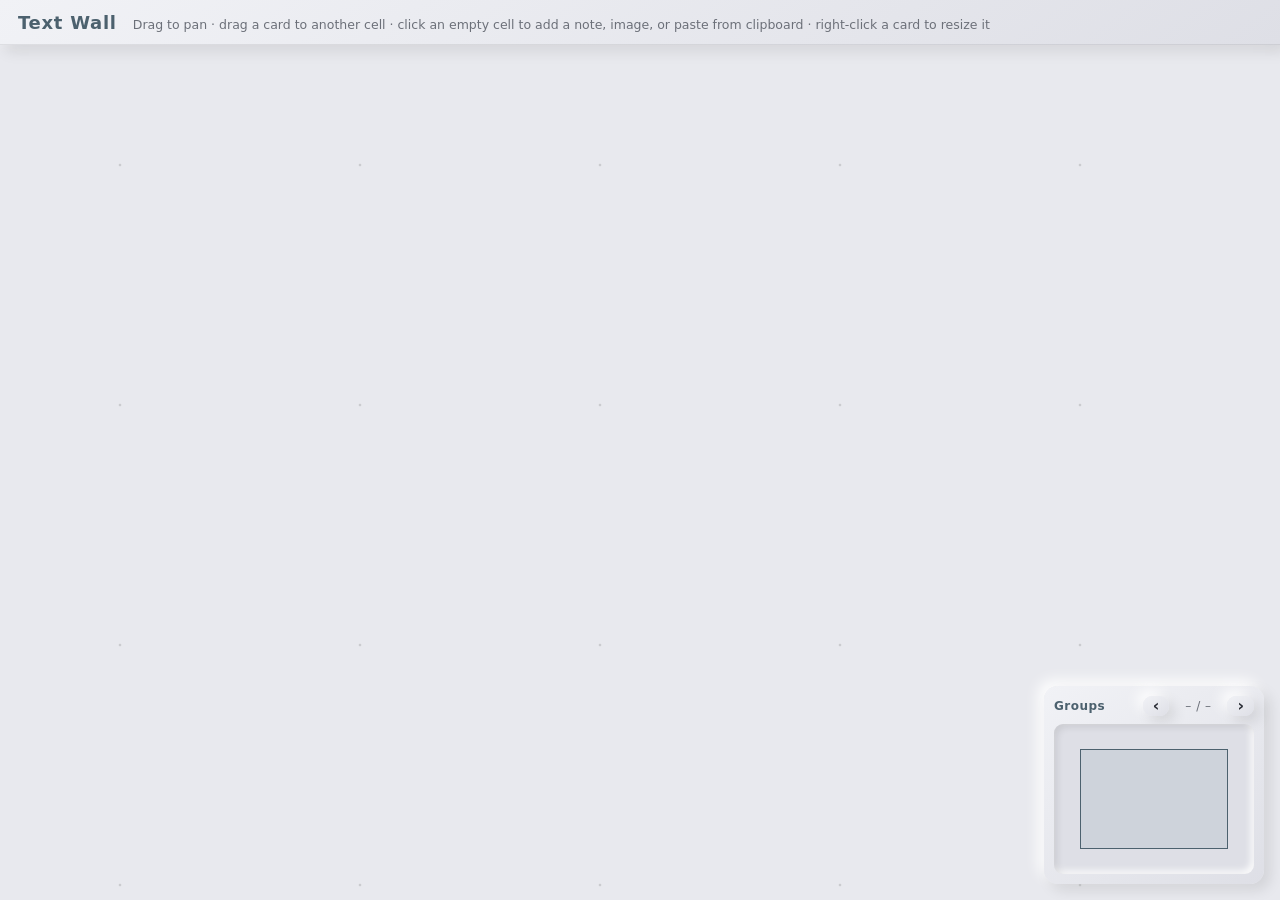
==== index.html @ d8eabdeb "Update README and hint text to clarify clipboard paste functionality; add architecture and product d" ====
<!DOCTYPE html>
<html lang="en">
<head>
  <meta charset="UTF-8" />
  <meta name="viewport" content="width=device-width, initial-scale=1.0" />
  <title>Text Wall</title>
  <link rel="stylesheet" href="css/base.css" />
  <link rel="stylesheet" href="css/grid.css" />
  <link rel="stylesheet" href="css/modal.css" />
  <link rel="stylesheet" href="css/nav.css" />
</head>
<body>
  <header class="topbar">
    <span class="brand">Text&nbsp;Wall</span>
    <span class="hint">Drag to pan &middot; drag a card to another cell &middot; click an empty cell to add a note, image, or paste from clipboard &middot; right-click a card to resize it</span>
  </header>

  <main class="viewport" id="viewport">
    <div class="world" id="world"></div>
    <div class="cell-add" id="cellAdd" hidden>
      <button type="button" data-type="note">+ Note</button>
      <button type="button" data-type="image">+ Image</button>
      <button type="button" data-type="paste">Paste</button>
    </div>
  </main>

  <script type="module" src="js/app.js"></script>
</body>
</html>
---- css/base.css ----
:root {
  /* --- single neutral base, one accent hue expressed via color-mix --- */
  --base: #e8e9ee;
  --base-2: #f1f2f6;
  --base-3: #dedfe6;
  --ink: #2b2e36;
  --ink-soft: #6c7079;
  --hairline: rgba(0, 0, 0, 0.08);
  --dot: rgba(0, 0, 0, 0.13);

  --accent: #5e7c8c;
  --accent-strong: color-mix(in srgb, var(--accent) 65%, var(--ink));
  --accent-soft: color-mix(in srgb, var(--accent) 16%, var(--base));
  --accent-faint: color-mix(in srgb, var(--accent) 8%, var(--base));

  --danger: color-mix(in srgb, #8c5e5e 70%, var(--ink));

  /* paired soft neuromorphic shadows */
  --shadow-light: rgba(255, 255, 255, 0.92);
  --shadow-dark: rgba(0, 0, 0, 0.10);
  --shadow-raised: 6px 6px 14px var(--shadow-dark), -6px -6px 14px var(--shadow-light);
  --shadow-raised-lg: 10px 10px 22px var(--shadow-dark), -10px -10px 22px var(--shadow-light);
  --shadow-inset: inset 3px 3px 7px var(--shadow-dark), inset -3px -3px 7px var(--shadow-light);

  --radius: 14px;
  --radius-sm: 9px;
  --cell: 240px;
}

* { box-sizing: border-box; }

html, body {
  margin: 0;
  height: 100%;
}

body {
  font-family: system-ui, -apple-system, "Segoe UI", Roboto, sans-serif;
  color: var(--ink);
  background: var(--base);
  display: flex;
  flex-direction: column;
  height: 100vh;
  overflow: hidden;
}

/* --- top bar --- */
.topbar {
  flex: 0 0 auto;
  display: flex;
  align-items: baseline;
  gap: 16px;
  padding: 12px 18px;
  background: linear-gradient(145deg, var(--base-2), var(--base-3));
  box-shadow: var(--shadow-raised), inset 0 -1px 0 var(--hairline);
  z-index: 20;
}

.brand {
  font-weight: 700;
  letter-spacing: 0.04em;
  font-size: 18px;
  color: var(--accent-strong);
}

.hint {
  font-size: 12.5px;
  color: var(--ink-soft);
}

/* --- viewport --- */
.viewport {
  position: relative;
  flex: 1 1 auto;
  overflow: hidden;
  cursor: grab;
  user-select: none;
  touch-action: none;
  background-color: var(--base);
  background-image: radial-gradient(var(--dot) 1.5px, transparent 1.6px);
  background-size: var(--cell) var(--cell);
  background-position: 0 0;
}

.viewport.grabbing { cursor: grabbing; }

.world {
  position: absolute;
  top: 0;
  left: 0;
  width: 0;
  height: 0;
  will-change: transform;
}

/* --- shared buttons --- */
button {
  font: inherit;
  cursor: pointer;
  border: none;
  border-radius: var(--radius-sm);
  padding: 8px 14px;
  color: var(--ink);
  background: linear-gradient(145deg, var(--base-2), var(--base-3));
  box-shadow: var(--shadow-raised);
  transition: box-shadow 0.15s ease, color 0.15s ease, transform 0.05s ease;
}
button:hover { box-shadow: var(--shadow-raised-lg), inset 0 0 0 1px var(--accent-soft); }
button:active { box-shadow: var(--shadow-inset); }
button:focus-visible { outline: 2px solid var(--accent); outline-offset: 2px; }

.btn-accent {
  color: var(--accent-strong);
  box-shadow: var(--shadow-raised), inset 0 0 0 1px var(--accent-soft);
}
.btn-ghost { background: transparent; box-shadow: none; }
.btn-ghost:hover { box-shadow: inset 0 0 0 1px var(--accent-soft); }
.btn-danger { color: var(--danger); }
.btn-danger:hover { box-shadow: var(--shadow-raised), inset 0 0 0 1px color-mix(in srgb, var(--danger) 25%, transparent); }

.spacer { flex: 1 1 auto; }
---- css/grid.css ----
/* --- cards layer (inside .world, moves with pan) --- */
.cards-layer {
  position: absolute;
  top: 0;
  left: 0;
  width: 0;
  height: 0;
}

.card {
  position: absolute;
  width: calc(var(--cell) - 16px);
  height: calc(var(--cell) - 16px);
  padding: 12px;
  border-radius: var(--radius);
  background: linear-gradient(145deg, var(--base-2), var(--base));
  box-shadow: var(--shadow-raised);
  display: flex;
  flex-direction: column;
  gap: 8px;
  cursor: pointer;
  overflow: hidden;
  touch-action: none;
  user-select: none;
  transition: box-shadow 0.15s ease, transform 0.05s ease;
}

.card:hover {
  box-shadow: var(--shadow-raised-lg), inset 0 0 0 1px var(--accent-soft);
}

.card:active { transform: scale(0.992); }

.card-body {
  flex: 1 1 auto;
  font-size: 13.5px;
  line-height: 1.45;
  color: var(--ink);
  white-space: pre-wrap;
  overflow: hidden;
  text-overflow: ellipsis;
  display: -webkit-box;
  -webkit-line-clamp: 9;
  -webkit-box-orient: vertical;
}

.card-body:empty::before {
  content: "(empty)";
  color: var(--ink-soft);
}

.card-thumb {
  flex: 1 1 auto;
  width: 100%;
  height: 100%;
  object-fit: cover;
  border-radius: var(--radius-sm);
  background: var(--base-3);
}

.card-meta {
  flex: 0 0 auto;
  font-size: 11px;
  color: var(--ink-soft);
  white-space: nowrap;
  overflow: hidden;
  text-overflow: ellipsis;
}

/* --- drag-to-move (snapped to whole cells) --- */
.card-dragging {
  z-index: 100;
  cursor: grabbing;
  transition: none;
  box-shadow: var(--shadow-raised-lg);
}
.card-dragging:active { transform: none; }

.card-invalid {
  box-shadow: var(--shadow-raised), inset 0 0 0 2px var(--danger);
}

/* --- resize handles (revealed on right-click) --- */
.card .rh { display: none; }

.card.card-resize .rh {
  display: block;
  position: absolute;
  background: var(--accent);
  box-shadow: var(--shadow-raised);
  opacity: 0.85;
  transition: opacity 0.12s ease, transform 0.12s ease;
  z-index: 5;
}

.card.card-resize:hover .rh { opacity: 1; }

.rh-r {
  right: 2px;
  top: 50%;
  transform: translateY(-50%);
  width: 8px;
  height: 42%;
  border-radius: 5px;
  cursor: ew-resize;
}

.rh-b {
  bottom: 2px;
  left: 50%;
  transform: translateX(-50%);
  height: 8px;
  width: 42%;
  border-radius: 5px;
  cursor: ns-resize;
}

.rh-c {
  right: 2px;
  bottom: 2px;
  width: 16px;
  height: 16px;
  border-radius: 5px;
  cursor: nwse-resize;
}

/* --- drag-to-move (snapped to whole cells) --- */
.card-dragging {
  z-index: 100;
  cursor: grabbing;
  transition: none;
  box-shadow: var(--shadow-raised-lg);
  opacity: 0.92;
}
.card-dragging:active { transform: none; }

.card-invalid {
  box-shadow: var(--shadow-raised), inset 0 0 0 2px var(--danger);
}

/* snap-target preview shown beneath the dragged card */
.card-ghost {
  position: absolute;
  border-radius: var(--radius);
  background: var(--accent-faint);
  box-shadow: inset 0 0 0 2px var(--accent);
  z-index: 40;
  pointer-events: none;
}
.card-ghost[hidden] { display: none; }

/* --- empty-cell create affordance --- */
.cell-add {
  position: absolute;
  z-index: 50;
  display: flex;
  gap: 6px;
  padding: 6px;
  border-radius: var(--radius-sm);
  background: linear-gradient(145deg, var(--base-2), var(--base-3));
  box-shadow: var(--shadow-raised);
}

.cell-add[hidden] { display: none; }

.cell-add button {
  padding: 6px 10px;
  font-size: 12.5px;
}
---- css/modal.css ----
/* --- modal overlay + dialogs --- */
.modal-overlay {
  position: fixed;
  inset: 0;
  z-index: 100;
  display: flex;
  align-items: center;
  justify-content: center;
  padding: 20px;
  background: rgba(22, 24, 30, 0.45);
  backdrop-filter: blur(2px);
}

.modal-overlay[hidden] { display: none; }

.modal {
  width: min(640px, 94vw);
  max-height: 90vh;
  display: flex;
  flex-direction: column;
  gap: 14px;
  padding: 18px 18px 16px;
  border-radius: var(--radius);
  background: linear-gradient(145deg, var(--base-2), var(--base));
  box-shadow: var(--shadow-raised-lg);
}

.modal-head {
  display: flex;
  align-items: center;
  justify-content: space-between;
}

.modal-title {
  font-weight: 700;
  font-size: 15px;
  color: var(--accent-strong);
}

.modal-close {
  padding: 4px 10px;
  font-size: 18px;
  line-height: 1;
}

.modal-foot {
  display: flex;
  align-items: center;
  gap: 8px;
}

/* --- editor --- */
.editor-info {
  margin: 0;
  font-size: 12.5px;
  color: var(--ink-soft);
}

.editor-area {
  flex: 1 1 auto;
  min-height: 260px;
  resize: vertical;
  padding: 12px;
  font: 14px/1.5 ui-monospace, "SF Mono", Menlo, Consolas, monospace;
  color: var(--ink);
  background: var(--base);
  border: none;
  border-radius: var(--radius-sm);
  box-shadow: var(--shadow-inset);
}
.editor-area:focus { outline: 1px solid var(--accent-soft); }

/* --- image viewer --- */
.viewer-body {
  flex: 1 1 auto;
  display: flex;
  align-items: center;
  justify-content: center;
  min-height: 220px;
  padding: 8px;
  border-radius: var(--radius-sm);
  background: var(--base);
  box-shadow: var(--shadow-inset);
  overflow: hidden;
}

.viewer-img {
  max-width: 100%;
  max-height: 60vh;
  border-radius: var(--radius-sm);
  display: block;
}
---- css/nav.css ----
/* --- camera navigation: prev/next group bar, minimap, lost pill --- */

/* shared "fly to" easing, applied only to programmatic pans */
.world.animating,
.viewport.animating {
  transition: transform 0.45s cubic-bezier(0.22, 0.61, 0.36, 1),
    background-position 0.45s cubic-bezier(0.22, 0.61, 0.36, 1);
}

/* --- unified navigation panel (bottom-right): group controls + minimap --- */
.nav-panel {
  position: fixed;
  right: 16px;
  bottom: 16px;
  z-index: 30;
  width: 220px;
  padding: 10px;
  border-radius: var(--radius);
  background: linear-gradient(145deg, var(--base-2), var(--base-3));
  box-shadow: var(--shadow-raised);
}

.nav-head {
  display: flex;
  align-items: center;
  justify-content: space-between;
  gap: 8px;
  margin-bottom: 8px;
  font-size: 12px;
  font-weight: 700;
  letter-spacing: 0.04em;
  color: var(--accent-strong);
}

.nav-title {
  white-space: nowrap;
  overflow: hidden;
  text-overflow: ellipsis;
  min-width: 0;
}

.nav-controls {
  display: flex;
  align-items: center;
  gap: 6px;
  flex: 0 0 auto;
}

.nav-panel button {
  padding: 2px 10px;
  font-size: 16px;
  line-height: 1;
}

.nav-count {
  min-width: 46px;
  text-align: center;
  font-size: 12px;
  font-weight: 400;
  color: var(--ink-soft);
  font-variant-numeric: tabular-nums;
}

.minimap-total {
  font-weight: 400;
  color: var(--ink-soft);
}

.minimap-canvas {
  position: relative;
  width: 100%;
  height: 150px;
  border-radius: var(--radius-sm);
  background: var(--base-3);
  box-shadow: var(--shadow-inset);
  overflow: hidden;
  cursor: pointer;
}

.mm-island {
  position: absolute;
  border-radius: 3px;
  background: var(--accent-soft);
  border: 1px solid var(--accent-faint);
  transition: background 0.15s ease;
}

.mm-island:hover {
  background: color-mix(in srgb, var(--accent) 35%, var(--base));
}

.mm-island.current {
  background: var(--accent);
  border-color: var(--accent-strong);
}

.mm-view {
  position: absolute;
  border: 1.5px solid var(--accent-strong);
  background: color-mix(in srgb, var(--accent) 12%, transparent);
  pointer-events: none;
}

/* --- lost pill (top-center) --- */
.lost-pill {
  position: fixed;
  top: 60px;
  left: 50%;
  transform: translateX(-50%);
  z-index: 40;
  padding: 8px 16px;
  font-size: 13px;
  font-weight: 600;
  color: var(--accent-strong);
  border-radius: 999px;
  background: linear-gradient(145deg, var(--base-2), var(--base-3));
  box-shadow: var(--shadow-raised), inset 0 0 0 1px var(--accent-soft);
}

.lost-pill[hidden] {
  display: none;
}
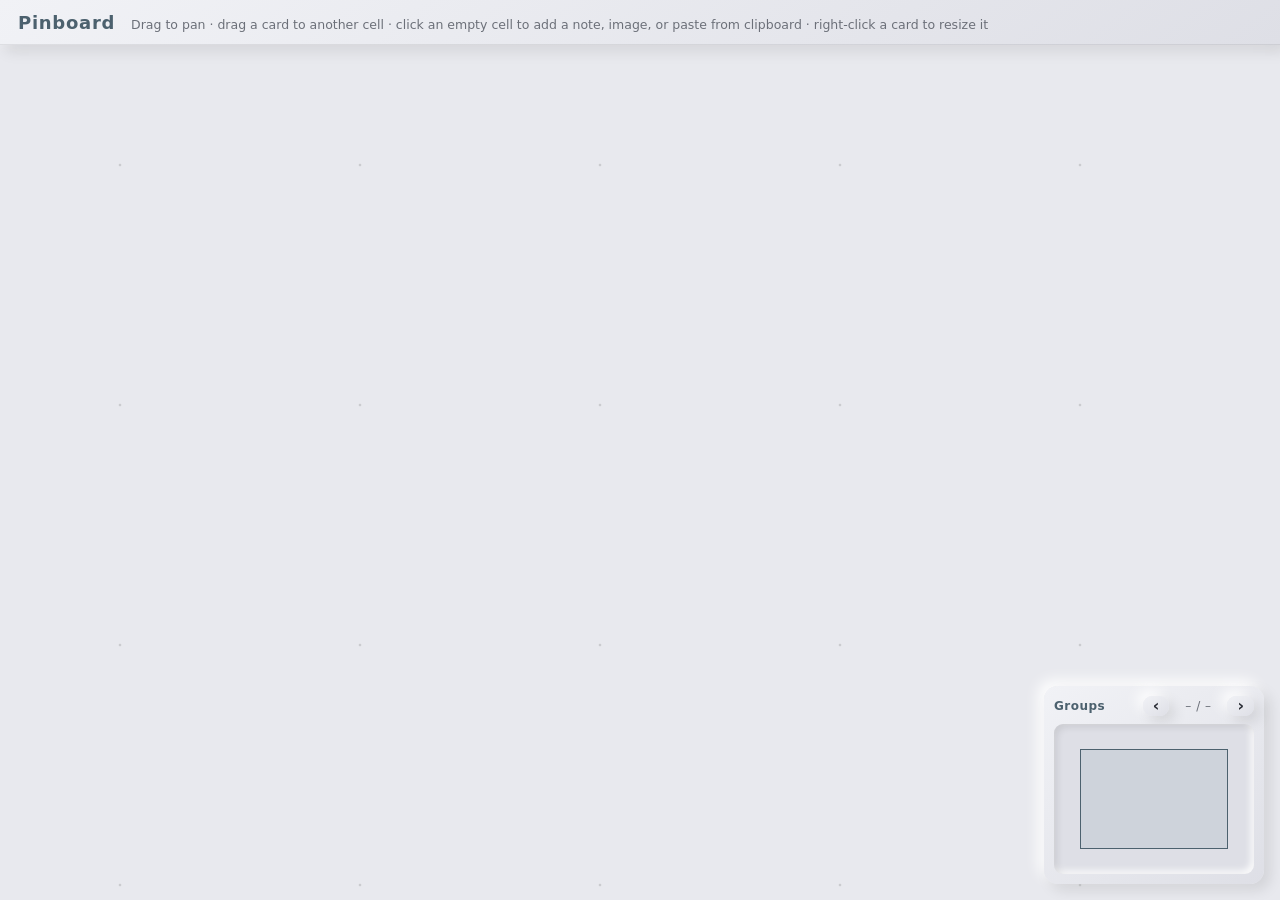
==== commit eb6df063: ".." ====
--- a/index.html
+++ b/index.html
@@ -3,7 +3,7 @@
 <head>
   <meta charset="UTF-8" />
   <meta name="viewport" content="width=device-width, initial-scale=1.0" />
-  <title>Text Wall</title>
+  <title>Pinboard</title>
   <link rel="stylesheet" href="css/base.css" />
   <link rel="stylesheet" href="css/grid.css" />
   <link rel="stylesheet" href="css/modal.css" />
@@ -11,7 +11,7 @@
 </head>
 <body>
   <header class="topbar">
-    <span class="brand">Text&nbsp;Wall</span>
+    <span class="brand">Pinboard</span>
     <span class="hint">Drag to pan &middot; drag a card to another cell &middot; click an empty cell to add a note, image, or paste from clipboard &middot; right-click a card to resize it</span>
   </header>
 
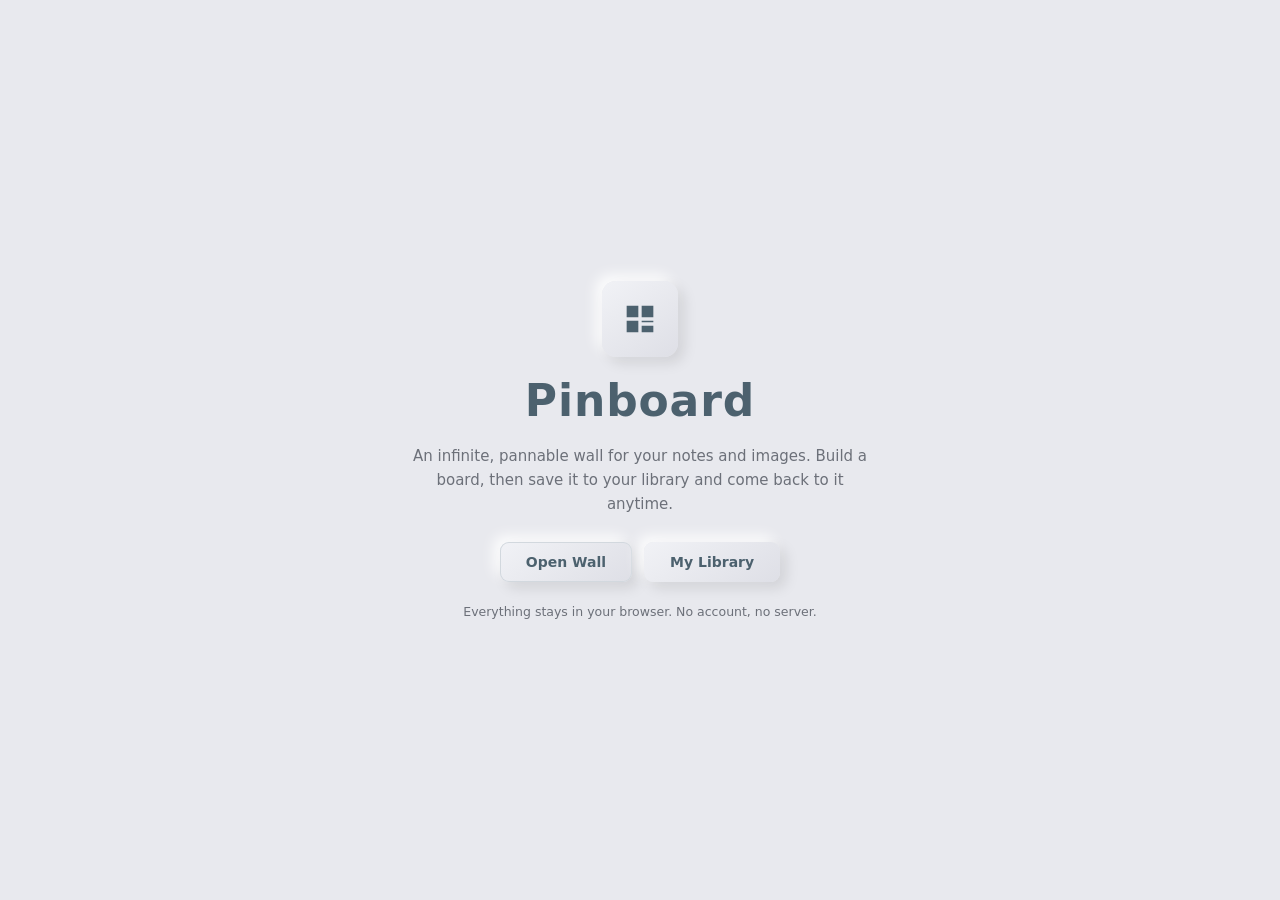
==== commit 79b9ecf9: "Implement board saving functionality and library management; add landing and library pages" ====
--- a/index.html
+++ b/index.html
@@ -5,25 +5,25 @@
   <meta name="viewport" content="width=device-width, initial-scale=1.0" />
   <title>Pinboard</title>
   <link rel="stylesheet" href="css/base.css" />
-  <link rel="stylesheet" href="css/grid.css" />
-  <link rel="stylesheet" href="css/modal.css" />
-  <link rel="stylesheet" href="css/nav.css" />
+  <link rel="stylesheet" href="css/site.css" />
 </head>
-<body>
-  <header class="topbar">
-    <span class="brand">Pinboard</span>
-    <span class="hint">Drag to pan &middot; drag a card to another cell &middot; click an empty cell to add a note, image, or paste from clipboard &middot; right-click a card to resize it</span>
-  </header>
-
-  <main class="viewport" id="viewport">
-    <div class="world" id="world"></div>
-    <div class="cell-add" id="cellAdd" hidden>
-      <button type="button" data-type="note">+ Note</button>
-      <button type="button" data-type="image">+ Image</button>
-      <button type="button" data-type="paste">Paste</button>
+<body class="page-landing">
+  <main class="hero">
+    <span class="hero-mark" aria-hidden="true">
+      <svg viewBox="0 0 24 24" width="40" height="40">
+        <path fill="currentColor" d="M4 4h7v7H4V4Zm9 0h7v7h-7V4ZM4 13h7v7H4v-7Zm9 3h7v4h-7v-4Zm0-3h7v1h-7v-1Z"/>
+      </svg>
+    </span>
+    <h1 class="hero-title">Pinboard</h1>
+    <p class="hero-sub">
+      An infinite, pannable wall for your notes and images. Build a board,
+      then save it to your library and come back to it anytime.
+    </p>
+    <div class="hero-actions">
+      <a class="btn-primary" href="app.html">Open Wall</a>
+      <a class="btn-secondary" href="library.html">My Library</a>
     </div>
+    <p class="hero-note">Everything stays in your browser. No account, no server.</p>
   </main>
-
-  <script type="module" src="js/app.js"></script>
 </body>
 </html>
--- a/css/base.css
+++ b/css/base.css
@@ -63,6 +63,74 @@
   color: var(--accent-strong);
 }
 
+/* --- board title + save-to-library (app topbar) --- */
+.board-tools {
+  display: flex;
+  align-items: center;
+  gap: 8px;
+}
+
+.board-title {
+  font: inherit;
+  font-size: 13px;
+  width: 160px;
+  max-width: 32vw;
+  padding: 7px 11px;
+  color: var(--ink);
+  background: var(--base);
+  border: none;
+  border-radius: var(--radius-sm);
+  box-shadow: var(--shadow-inset);
+}
+.board-title::placeholder { color: var(--ink-soft); }
+.board-title:focus { outline: 1px solid var(--accent-soft); }
+
+.icon-btn {
+  display: inline-flex;
+  align-items: center;
+  justify-content: center;
+  width: 38px;
+  height: 36px;
+  padding: 0;
+  color: var(--accent-strong);
+  box-shadow: var(--shadow-raised), inset 0 0 0 1px var(--accent-soft);
+}
+.icon-btn:hover { box-shadow: var(--shadow-raised-lg), inset 0 0 0 1px var(--accent); }
+.icon-btn:disabled { opacity: 0.6; cursor: default; }
+
+.topbar-link {
+  margin-left: auto;
+  font-size: 13px;
+  font-weight: 600;
+  text-decoration: none;
+  color: var(--accent-strong);
+  padding: 7px 14px;
+  border-radius: var(--radius-sm);
+  background: linear-gradient(145deg, var(--base-2), var(--base-3));
+  box-shadow: var(--shadow-raised);
+}
+.topbar-link:hover { box-shadow: var(--shadow-raised-lg), inset 0 0 0 1px var(--accent-soft); }
+
+/* --- toast --- */
+.toast {
+  position: fixed;
+  left: 50%;
+  bottom: 24px;
+  transform: translate(-50%, 12px);
+  z-index: 120;
+  padding: 10px 18px;
+  font-size: 13.5px;
+  font-weight: 600;
+  color: var(--accent-strong);
+  border-radius: 999px;
+  background: linear-gradient(145deg, var(--base-2), var(--base-3));
+  box-shadow: var(--shadow-raised-lg), inset 0 0 0 1px var(--accent-soft);
+  opacity: 0;
+  transition: opacity 0.22s ease, transform 0.22s ease;
+}
+.toast.show { opacity: 1; transform: translate(-50%, 0); }
+.toast[hidden] { display: none; }
+
 .hint {
   font-size: 12.5px;
   color: var(--ink-soft);
--- a/css/site.css
+++ b/css/site.css
@@ -0,0 +1,195 @@
+/* --- shared site pages (landing + library) --- */
+
+body.page-landing,
+body.page-library {
+  display: block;
+  overflow: auto;
+  height: auto;
+  min-height: 100vh;
+}
+
+/* --- landing / hero --- */
+.hero {
+  max-width: 640px;
+  margin: 0 auto;
+  min-height: 100vh;
+  display: flex;
+  flex-direction: column;
+  align-items: center;
+  justify-content: center;
+  text-align: center;
+  gap: 18px;
+  padding: 40px 24px;
+}
+
+.hero-mark {
+  display: inline-flex;
+  align-items: center;
+  justify-content: center;
+  width: 76px;
+  height: 76px;
+  border-radius: var(--radius);
+  color: var(--accent-strong);
+  background: linear-gradient(145deg, var(--base-2), var(--base-3));
+  box-shadow: var(--shadow-raised);
+}
+
+.hero-title {
+  margin: 0;
+  font-size: 44px;
+  letter-spacing: 0.02em;
+  color: var(--accent-strong);
+}
+
+.hero-sub {
+  margin: 0;
+  max-width: 460px;
+  font-size: 15px;
+  line-height: 1.6;
+  color: var(--ink-soft);
+}
+
+.hero-actions {
+  display: flex;
+  gap: 12px;
+  margin-top: 8px;
+  flex-wrap: wrap;
+  justify-content: center;
+}
+
+.btn-primary,
+.btn-secondary {
+  text-decoration: none;
+  font-size: 14px;
+  font-weight: 600;
+  padding: 12px 26px;
+  border-radius: var(--radius-sm);
+  color: var(--accent-strong);
+  background: linear-gradient(145deg, var(--base-2), var(--base-3));
+  box-shadow: var(--shadow-raised);
+  transition: box-shadow 0.15s ease, transform 0.05s ease;
+}
+.btn-primary {
+  box-shadow: var(--shadow-raised), inset 0 0 0 1px var(--accent-soft);
+}
+.btn-primary:hover,
+.btn-secondary:hover {
+  box-shadow: var(--shadow-raised-lg), inset 0 0 0 1px var(--accent);
+}
+.btn-primary:active,
+.btn-secondary:active {
+  box-shadow: var(--shadow-inset);
+}
+
+.hero-note {
+  margin: 4px 0 0;
+  font-size: 12.5px;
+  color: var(--ink-soft);
+}
+
+/* --- library page --- */
+.site-head {
+  display: flex;
+  align-items: center;
+  gap: 12px;
+  padding: 14px 20px;
+  background: linear-gradient(145deg, var(--base-2), var(--base-3));
+  box-shadow: var(--shadow-raised), inset 0 -1px 0 var(--hairline);
+  position: sticky;
+  top: 0;
+  z-index: 10;
+}
+
+.site-head-title {
+  font-size: 14px;
+  font-weight: 600;
+  color: var(--ink-soft);
+}
+
+.library {
+  max-width: 1100px;
+  margin: 0 auto;
+  padding: 28px 20px 60px;
+}
+
+.library-grid {
+  display: grid;
+  grid-template-columns: repeat(auto-fill, minmax(230px, 1fr));
+  gap: 20px;
+}
+
+.library-empty {
+  text-align: center;
+  color: var(--ink-soft);
+  font-size: 14px;
+  margin-top: 48px;
+}
+.library-empty[hidden] { display: none; }
+
+.board-card {
+  display: flex;
+  flex-direction: column;
+  border-radius: var(--radius);
+  background: linear-gradient(145deg, var(--base-2), var(--base));
+  box-shadow: var(--shadow-raised);
+  overflow: hidden;
+  transition: box-shadow 0.15s ease, transform 0.05s ease;
+}
+.board-card:hover {
+  box-shadow: var(--shadow-raised-lg), inset 0 0 0 1px var(--accent-soft);
+}
+
+.board-cover {
+  position: relative;
+  aspect-ratio: 4 / 3;
+  background: var(--base-3);
+  overflow: hidden;
+}
+.board-cover img {
+  width: 100%;
+  height: 100%;
+  object-fit: cover;
+  display: block;
+}
+.board-cover--empty {
+  display: flex;
+  align-items: center;
+  justify-content: center;
+  font-weight: 700;
+  letter-spacing: 0.08em;
+  color: var(--accent-soft);
+  box-shadow: var(--shadow-inset);
+}
+
+.board-body {
+  padding: 12px 14px 4px;
+}
+.board-name {
+  margin: 0;
+  font-size: 15px;
+  font-weight: 700;
+  color: var(--ink);
+  white-space: nowrap;
+  overflow: hidden;
+  text-overflow: ellipsis;
+}
+.board-meta {
+  margin: 4px 0 0;
+  font-size: 12px;
+  color: var(--ink-soft);
+}
+
+.board-actions {
+  display: flex;
+  gap: 8px;
+  padding: 10px 14px 14px;
+  margin-top: auto;
+}
+.board-actions .btn-accent,
+.board-actions .btn-danger {
+  text-decoration: none;
+  text-align: center;
+  font-size: 13px;
+  padding: 8px 14px;
+}
+.board-open { flex: 1 1 auto; }
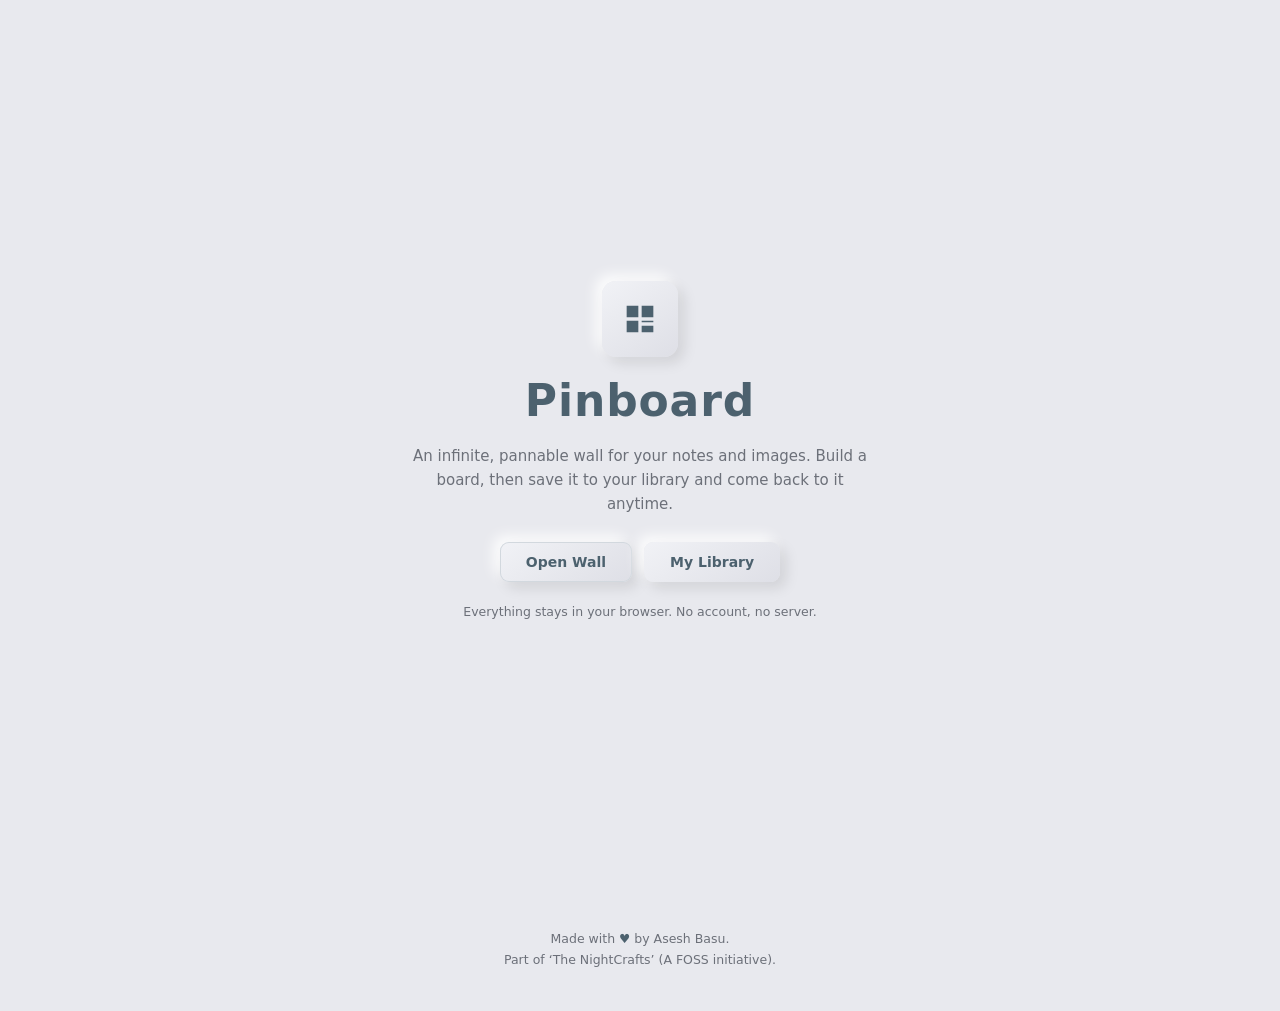
==== commit 2eb93d39: "Update navigation and footer elements; enhance minimap functionality" ====
--- a/index.html
+++ b/index.html
@@ -25,5 +25,10 @@
     </div>
     <p class="hero-note">Everything stays in your browser. No account, no server.</p>
   </main>
+
+  <footer class="site-footer">
+    <p>Made with <span class="heart" aria-label="love">♥</span> by Asesh Basu.</p>
+    <p>Part of &lsquo;The NightCrafts&rsquo; (A FOSS initiative).</p>
+  </footer>
 </body>
 </html>
--- a/css/site.css
+++ b/css/site.css
@@ -87,6 +87,21 @@
   color: var(--ink-soft);
 }
 
+/* --- global footer --- */
+.site-footer {
+  text-align: center;
+  padding: 28px 24px 40px;
+  font-size: 12.5px;
+  line-height: 1.7;
+  color: var(--ink-soft);
+}
+.site-footer p {
+  margin: 0;
+}
+.site-footer .heart {
+  color: var(--accent-strong);
+}
+
 /* --- library page --- */
 .site-head {
   display: flex;
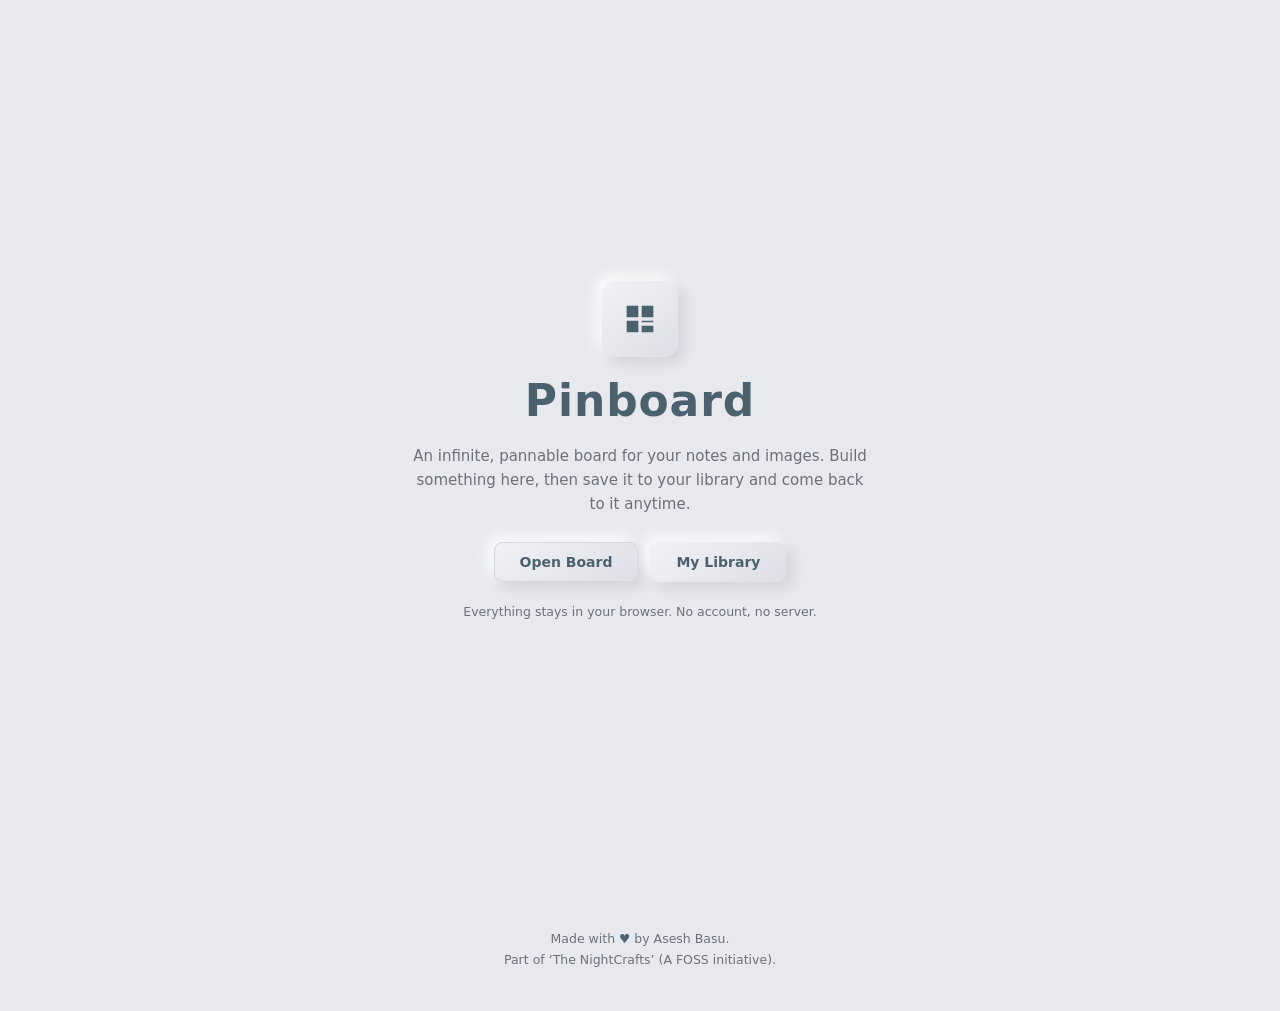
==== commit e88e1635: "Refactor terminology from "cards" to "pins" across the application; update related documentation and" ====
--- a/index.html
+++ b/index.html
@@ -16,11 +16,11 @@
     </span>
     <h1 class="hero-title">Pinboard</h1>
     <p class="hero-sub">
-      An infinite, pannable wall for your notes and images. Build a board,
+      An infinite, pannable board for your notes and images. Build something here,
       then save it to your library and come back to it anytime.
     </p>
     <div class="hero-actions">
-      <a class="btn-primary" href="app.html">Open Wall</a>
+      <a class="btn-primary" href="app.html">Open Board</a>
       <a class="btn-secondary" href="library.html">My Library</a>
     </div>
     <p class="hero-note">Everything stays in your browser. No account, no server.</p>
--- a/css/site.css
+++ b/css/site.css
@@ -121,6 +121,10 @@
   color: var(--ink-soft);
 }
 
+.site-head-spacer {
+  flex: 1 1 auto;
+}
+
 .library {
   max-width: 1100px;
   margin: 0 auto;
@@ -197,7 +201,7 @@
 .board-actions {
   display: flex;
   gap: 8px;
-  padding: 10px 14px 14px;
+  padding: 10px 14px 6px;
   margin-top: auto;
 }
 .board-actions .btn-accent,
@@ -208,3 +212,15 @@
   padding: 8px 14px;
 }
 .board-open { flex: 1 1 auto; }
+
+.board-actions-2 {
+  display: flex;
+  gap: 8px;
+  padding: 0 14px 14px;
+}
+.board-actions-2 .btn-ghost {
+  flex: 1 1 0;
+  text-align: center;
+  font-size: 12.5px;
+  padding: 7px 10px;
+}
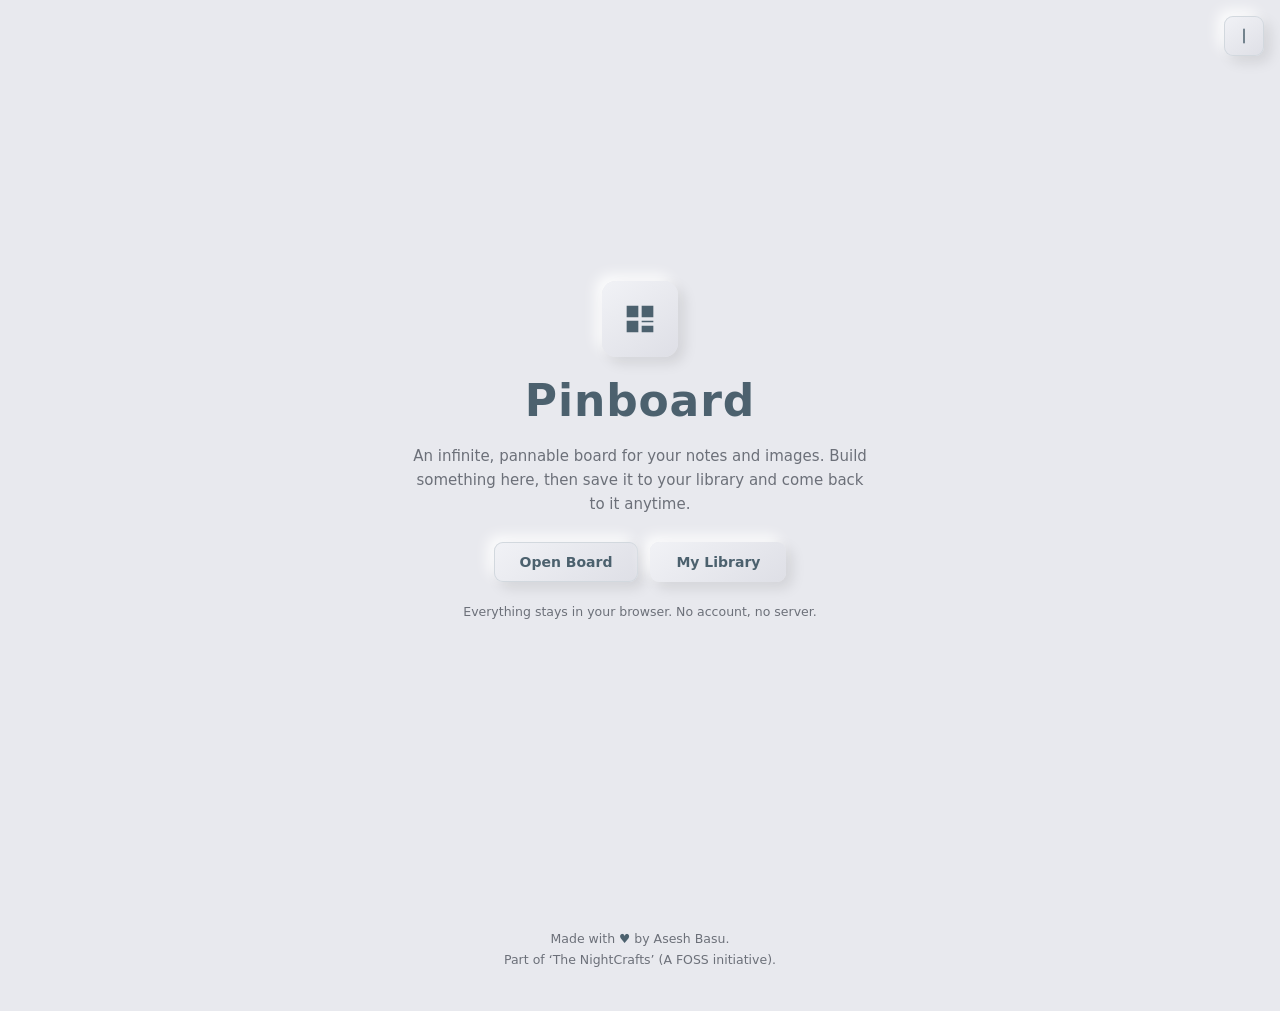
==== commit 7dea130f: "Implement theme toggle functionality with dark mode support; add storage quota management and relate" ====
--- a/index.html
+++ b/index.html
@@ -6,8 +6,19 @@
   <title>Pinboard</title>
   <link rel="stylesheet" href="css/base.css" />
   <link rel="stylesheet" href="css/site.css" />
+  <meta name="color-scheme" content="light dark" />
+  <script>
+    (function () {
+      try {
+        var s = localStorage.getItem("pinboard-theme") || "system";
+        var dark = s === "dark" || (s === "system" && window.matchMedia("(prefers-color-scheme: dark)").matches);
+        document.documentElement.dataset.theme = dark ? "dark" : "light";
+      } catch (e) {}
+    })();
+  </script>
 </head>
 <body class="page-landing">
+  <button type="button" id="themeToggle" class="icon-btn theme-toggle" aria-label="Toggle theme"></button>
   <main class="hero">
     <span class="hero-mark" aria-hidden="true">
       <svg viewBox="0 0 24 24" width="40" height="40">
@@ -30,5 +41,11 @@
     <p>Made with <span class="heart" aria-label="love">♥</span> by Asesh Basu.</p>
     <p>Part of &lsquo;The NightCrafts&rsquo; (A FOSS initiative).</p>
   </footer>
+
+  <script type="module">
+    import { initTheme, mountThemeToggle } from "./js/theme.js";
+    initTheme();
+    mountThemeToggle(document.getElementById("themeToggle"));
+  </script>
 </body>
 </html>
--- a/css/base.css
+++ b/css/base.css
@@ -25,6 +25,38 @@
   --radius: 14px;
   --radius-sm: 9px;
   --cell: 240px;
+}
+
+/* --- dark theme: same single-hue accent, dark neutral base, soft paired
+       shadows flipped (subtle top-left highlight, deep bottom-right shadow) --- */
+:root[data-theme="dark"] {
+  --base: #181a20;
+  --base-2: #20232b;
+  --base-3: #13151b;
+  --ink: #e7e9ef;
+  --ink-soft: #9aa0ad;
+  --hairline: rgba(255, 255, 255, 0.08);
+  --dot: rgba(255, 255, 255, 0.09);
+
+  --accent: #6f93a6;
+  --accent-strong: color-mix(in srgb, var(--accent) 72%, #fff);
+  --accent-soft: color-mix(in srgb, var(--accent) 26%, var(--base));
+  --accent-faint: color-mix(in srgb, var(--accent) 13%, var(--base));
+
+  --danger: color-mix(in srgb, #d98d8d 72%, #fff);
+
+  --shadow-light: rgba(255, 255, 255, 0.05);
+  --shadow-dark: rgba(0, 0, 0, 0.55);
+}
+
+/* Smooth recolor on theme switch (background-image gradients are not
+   animatable, so this only eases solid ink/surface colors). */
+@media (prefers-reduced-motion: no-preference) {
+  body, .topbar, .site-head, .modal, .board-card, .tpl-tile,
+  .viewer-body, .editor-area, .board-cover, .drop-cell,
+  button, .btn-primary, .btn-secondary, .icon-btn, .topbar-link {
+    transition: background-color 0.2s ease, color 0.2s ease, border-color 0.2s ease;
+  }
 }
 
 * { box-sizing: border-box; }
--- a/css/site.css
+++ b/css/site.css
@@ -95,6 +95,17 @@
   line-height: 1.7;
   color: var(--ink-soft);
 }
+
+/* --- floating theme toggle (landing page has no top bar) --- */
+.theme-toggle {
+  position: fixed;
+  top: 16px;
+  right: 16px;
+  z-index: 40;
+  width: 40px;
+  height: 40px;
+  border-radius: var(--radius-sm);
+}
 .site-footer p {
   margin: 0;
 }
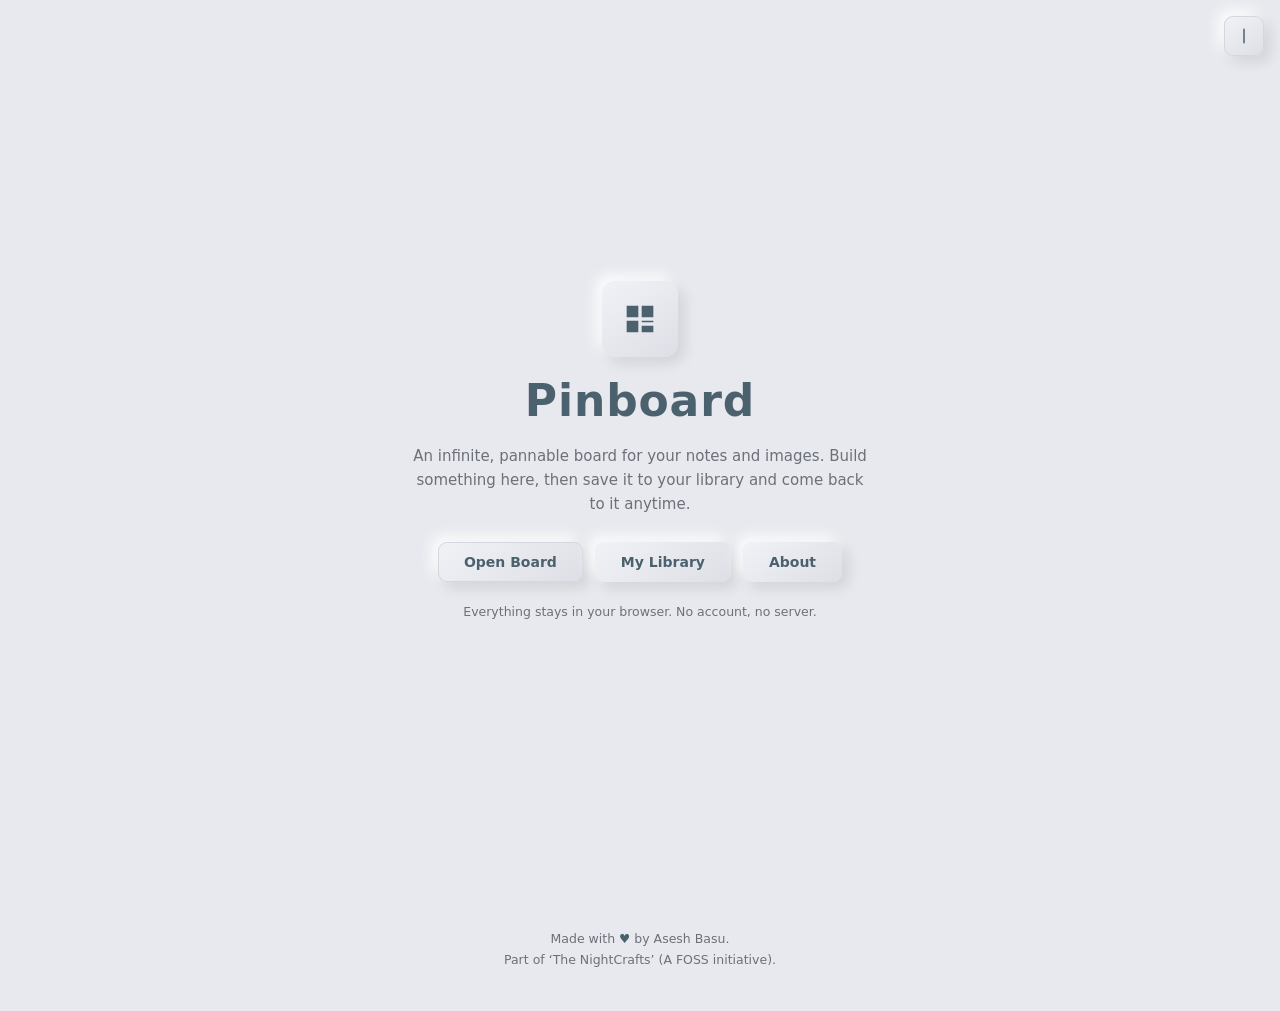
==== commit 7dad3a74: "feat: add about presentation page with scroll animations and progress rail - Implemented CSS styles " ====
--- a/index.html
+++ b/index.html
@@ -33,6 +33,7 @@
     <div class="hero-actions">
       <a class="btn-primary" href="app.html">Open Board</a>
       <a class="btn-secondary" href="library.html">My Library</a>
+      <a class="btn-secondary" href="about.html">About</a>
     </div>
     <p class="hero-note">Everything stays in your browser. No account, no server.</p>
   </main>
